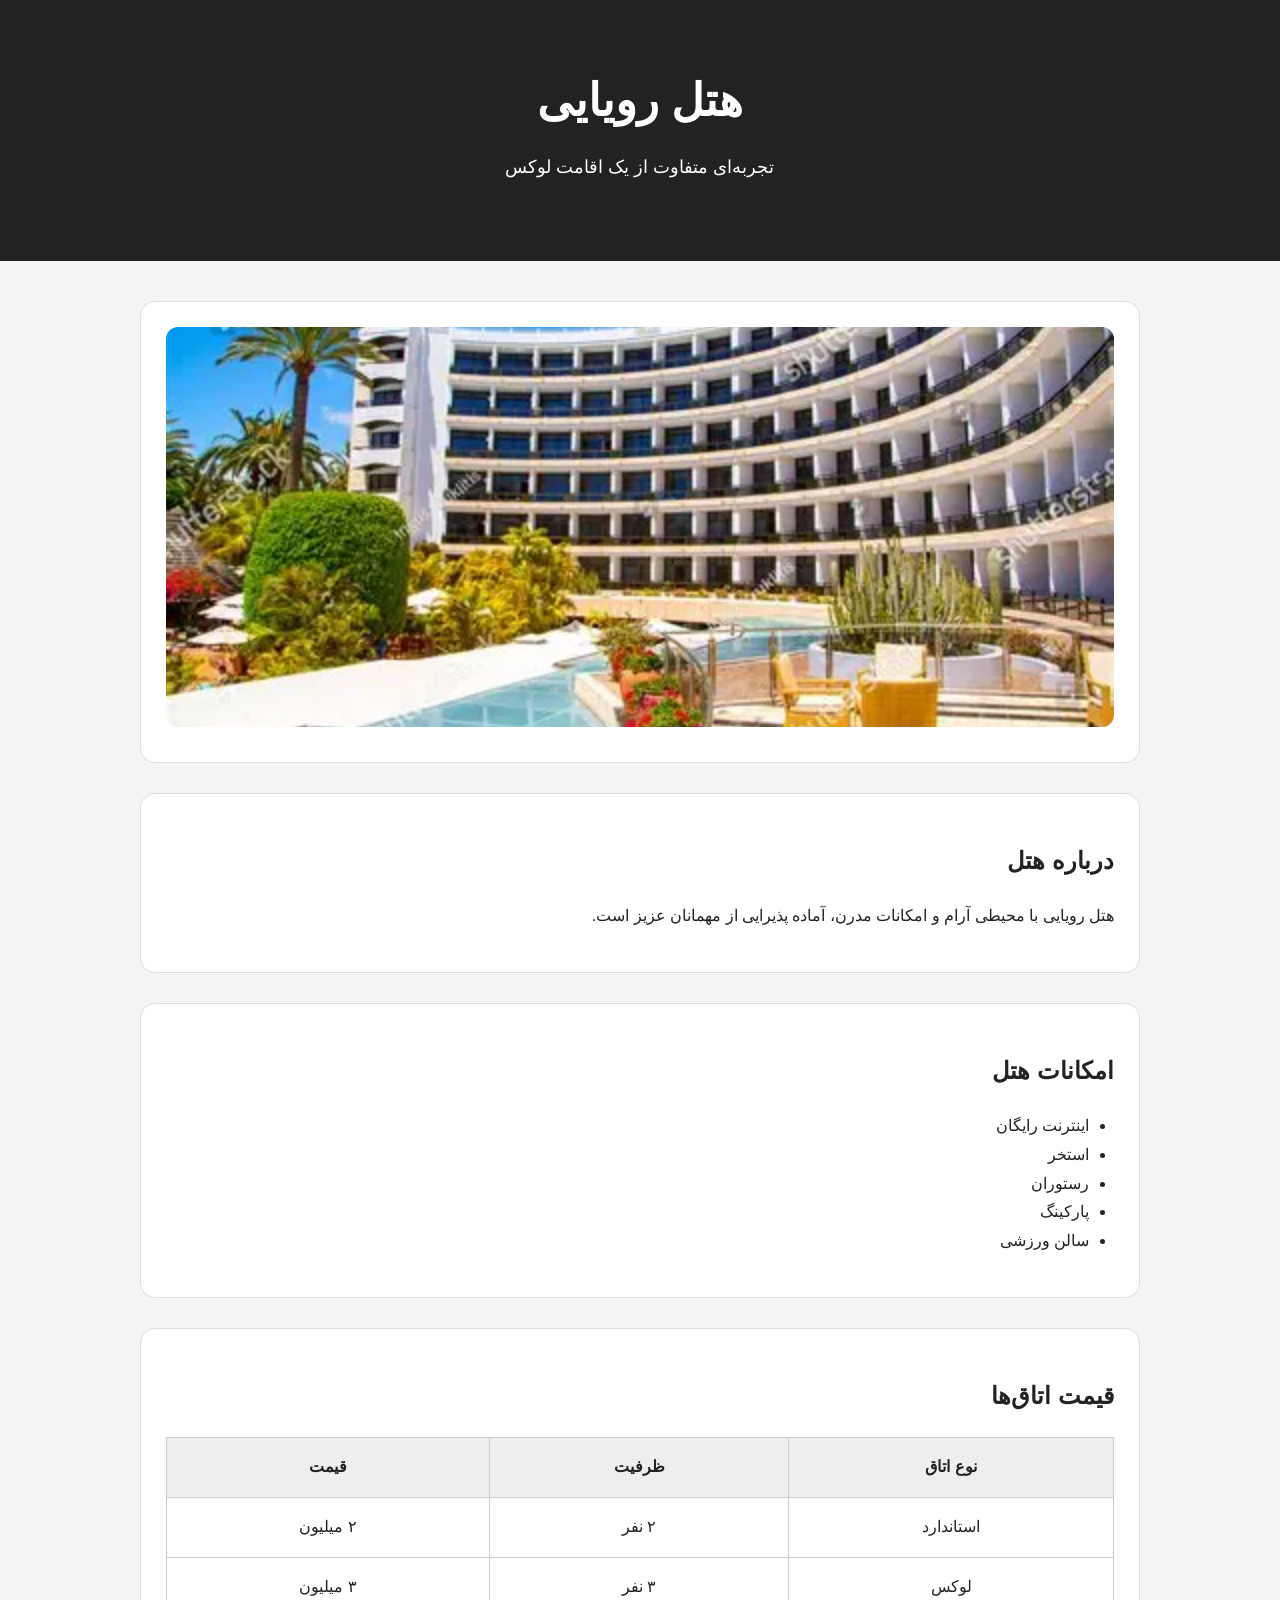
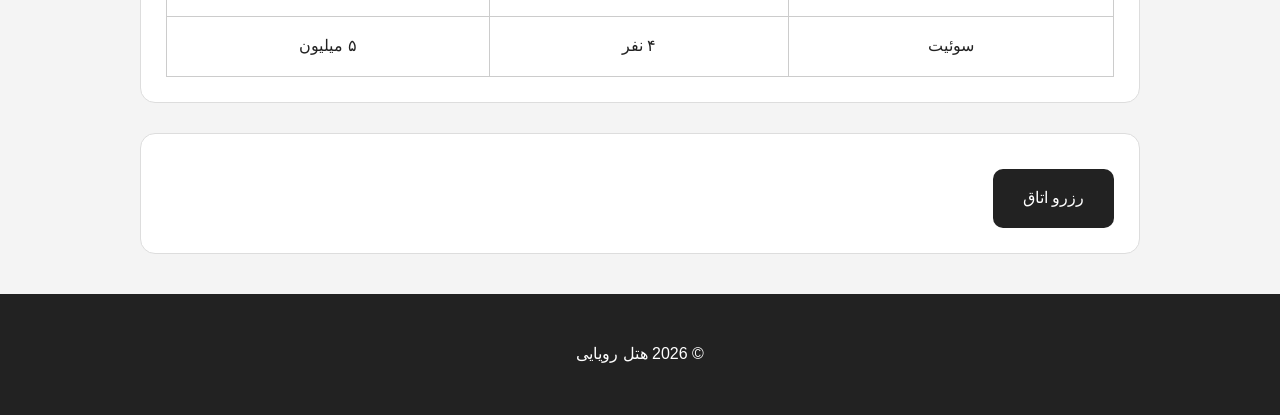
==== chat-gtpt-progect/index-chat.html @ 34f6f4dd "style.css" ====
<!DOCTYPE html>
<html lang="fa" dir="rtl">

<head>

    <meta charset="UTF-8">

    <meta name="viewport" content="width=device-width, initial-scale=1.0">

    <title>هتل رویایی</title>

    <link rel="stylesheet" href="style-chat.css">

</head>

<body>

    <header>

        <h1>هتل رویایی</h1>

        <p>تجربه‌ای متفاوت از یک اقامت لوکس</p>

    </header>


    <main>

        <section>

            <img src="../images/OIP.webp" alt="نمای هتل رویایی">

        </section>


        <section>

            <h2>درباره هتل</h2>

            <p>
                هتل رویایی با محیطی آرام و امکانات مدرن،
                آماده پذیرایی از مهمانان عزیز است.
            </p>

        </section>


        <section>

            <h2>امکانات هتل</h2>

            <ul>

                <li>اینترنت رایگان</li>
                <li>استخر</li>
                <li>رستوران</li>
                <li>پارکینگ</li>
                <li>سالن ورزشی</li>

            </ul>

        </section>


        <section>

            <h2>قیمت اتاق‌ها</h2>

            <table>

                <tr>
                    <th>نوع اتاق</th>
                    <th>ظرفیت</th>
                    <th>قیمت</th>
                </tr>

                <tr>
                    <td>استاندارد</td>
                    <td>۲ نفر</td>
                    <td>۲ میلیون</td>
                </tr>

                <tr>
                    <td>لوکس</td>
                    <td>۳ نفر</td>
                    <td>۳ میلیون</td>
                </tr>

                <tr>
                    <td>سوئیت</td>
                    <td>۴ نفر</td>
                    <td>۵ میلیون</td>
                </tr>

            </table>

        </section>


        <section>

            <a href="#" class="btn">
                رزرو اتاق
            </a>

        </section>

    </main>


    <footer>

        <p>© 2026 هتل رویایی</p>

    </footer>

</body>

</html>
---- chat-gtpt-progect/style-chat.css ----
* {
    box-sizing: border-box;
}

body {
    margin: 0;

    background-color: #f4f4f4;

    font-family: Arial, sans-serif;

    color: #222;

    line-height: 1.8;
}


header {
    background-color: #222;

    color: white;

    text-align: center;

    padding: 60px 20px;
}


header h1 {
    font-size: 45px;

    margin: 0;
}


header p {
    font-size: 18px;

    margin-top: 10px;
}


main {
    width: 90%;

    max-width: 1000px;

    margin: 40px auto;
}


section {
    background-color: white;

    padding: 25px;

    margin-bottom: 30px;

    border: 1px solid #ddd;

    border-radius: 15px;
}


section img {
    width: 100%;

    height: 400px;

    object-fit: cover;

    border-radius: 12px;
}


ul {
    padding-right: 25px;
}


table {
    width: 100%;

    border-collapse: collapse;
}


th,
td {
    border: 1px solid #ccc;

    padding: 15px;

    text-align: center;
}


th {
    background-color: #eee;
}


a {
    text-decoration: none;

    color: inherit;
}


.btn {
    display: inline-block;

    background-color: #222;

    color: white;

    padding: 15px 30px;

    border-radius: 10px;

    margin-top: 10px;
}


.btn:hover {
    background-color: #555;
}


footer {
    background-color: #222;

    color: white;

    text-align: center;

    padding: 30px;

    margin-top: 40px;
}
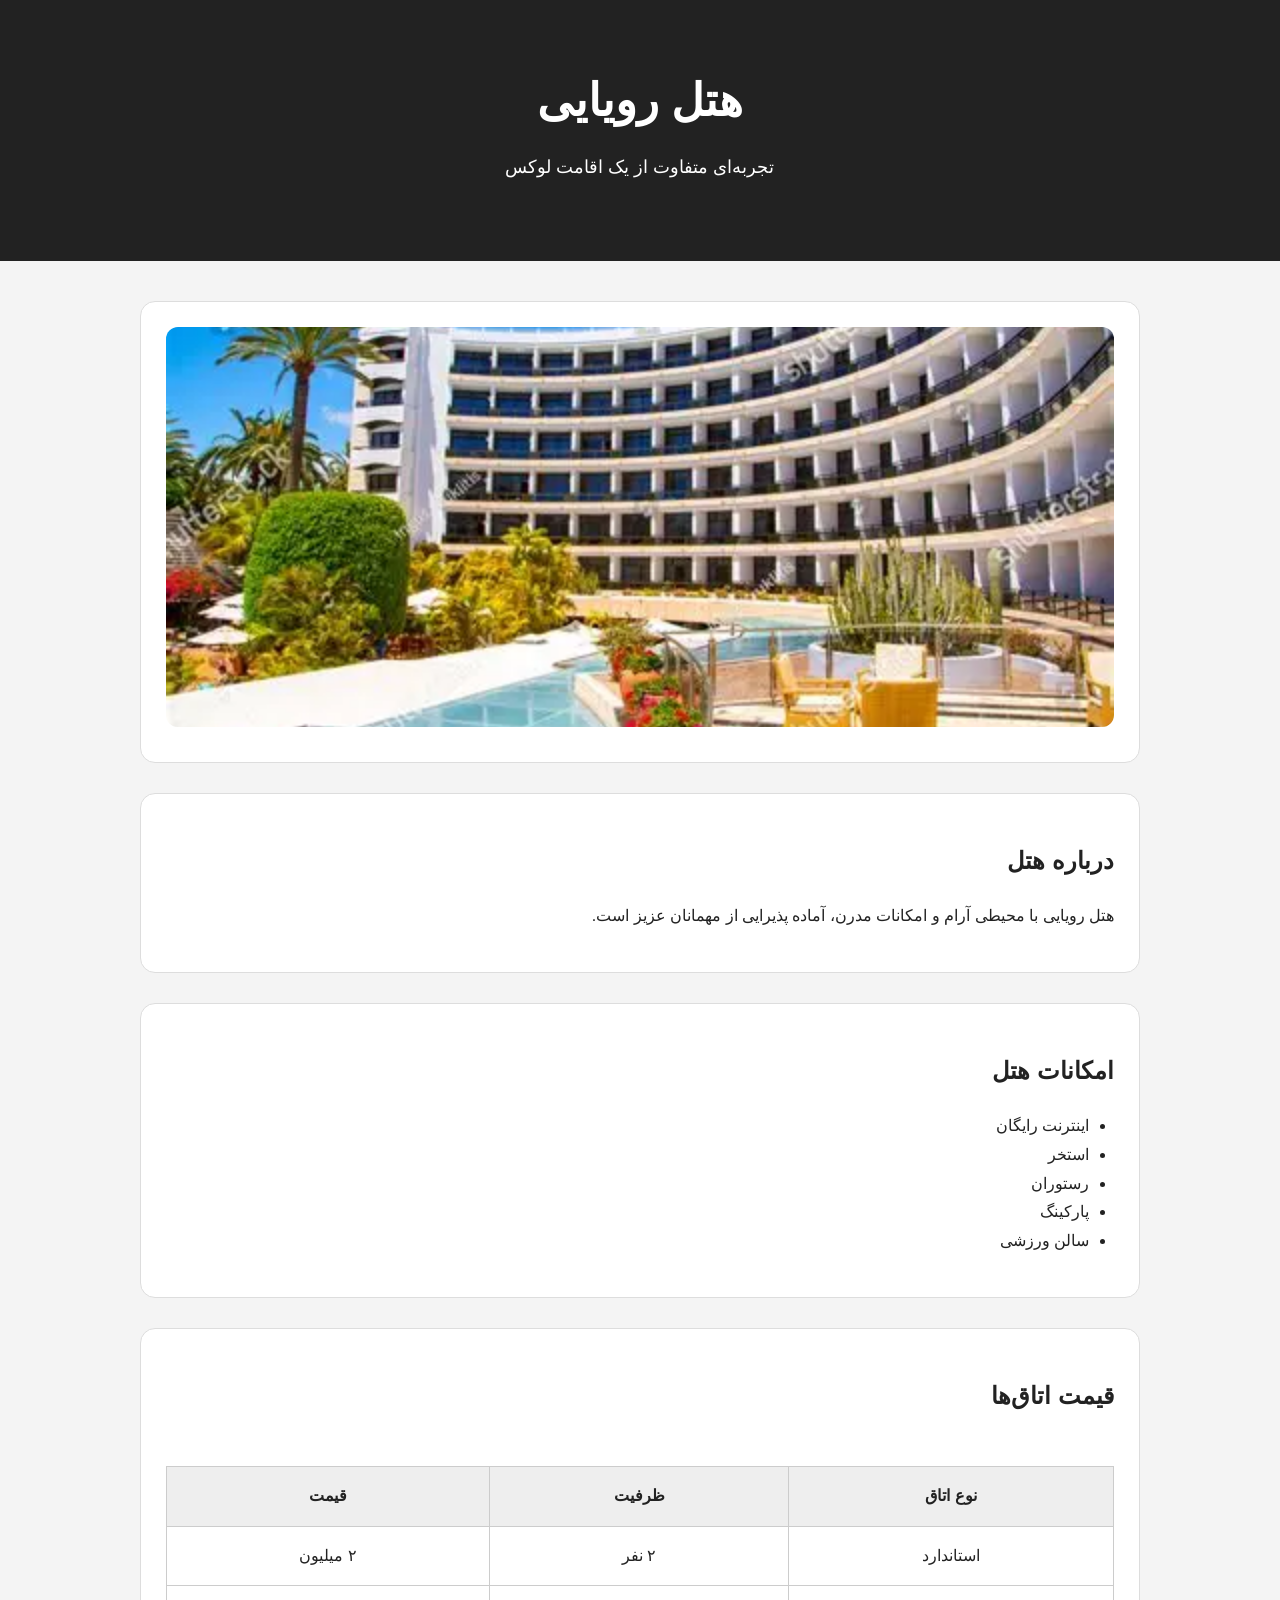
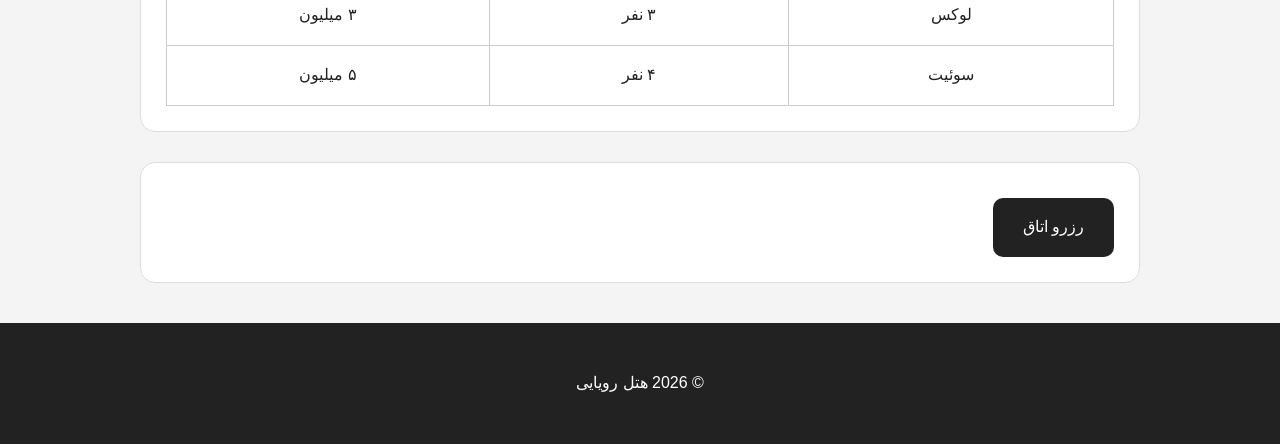
==== commit a032d688: "update chat html" ====
--- a/chat-gtpt-progect/index-chat.html
+++ b/chat-gtpt-progect/index-chat.html
@@ -73,7 +73,7 @@
                     <th>ظرفیت</th>
                     <th>قیمت</th>
                 </tr>
-
+<br>
                 <tr>
                     <td>استاندارد</td>
                     <td>۲ نفر</td>
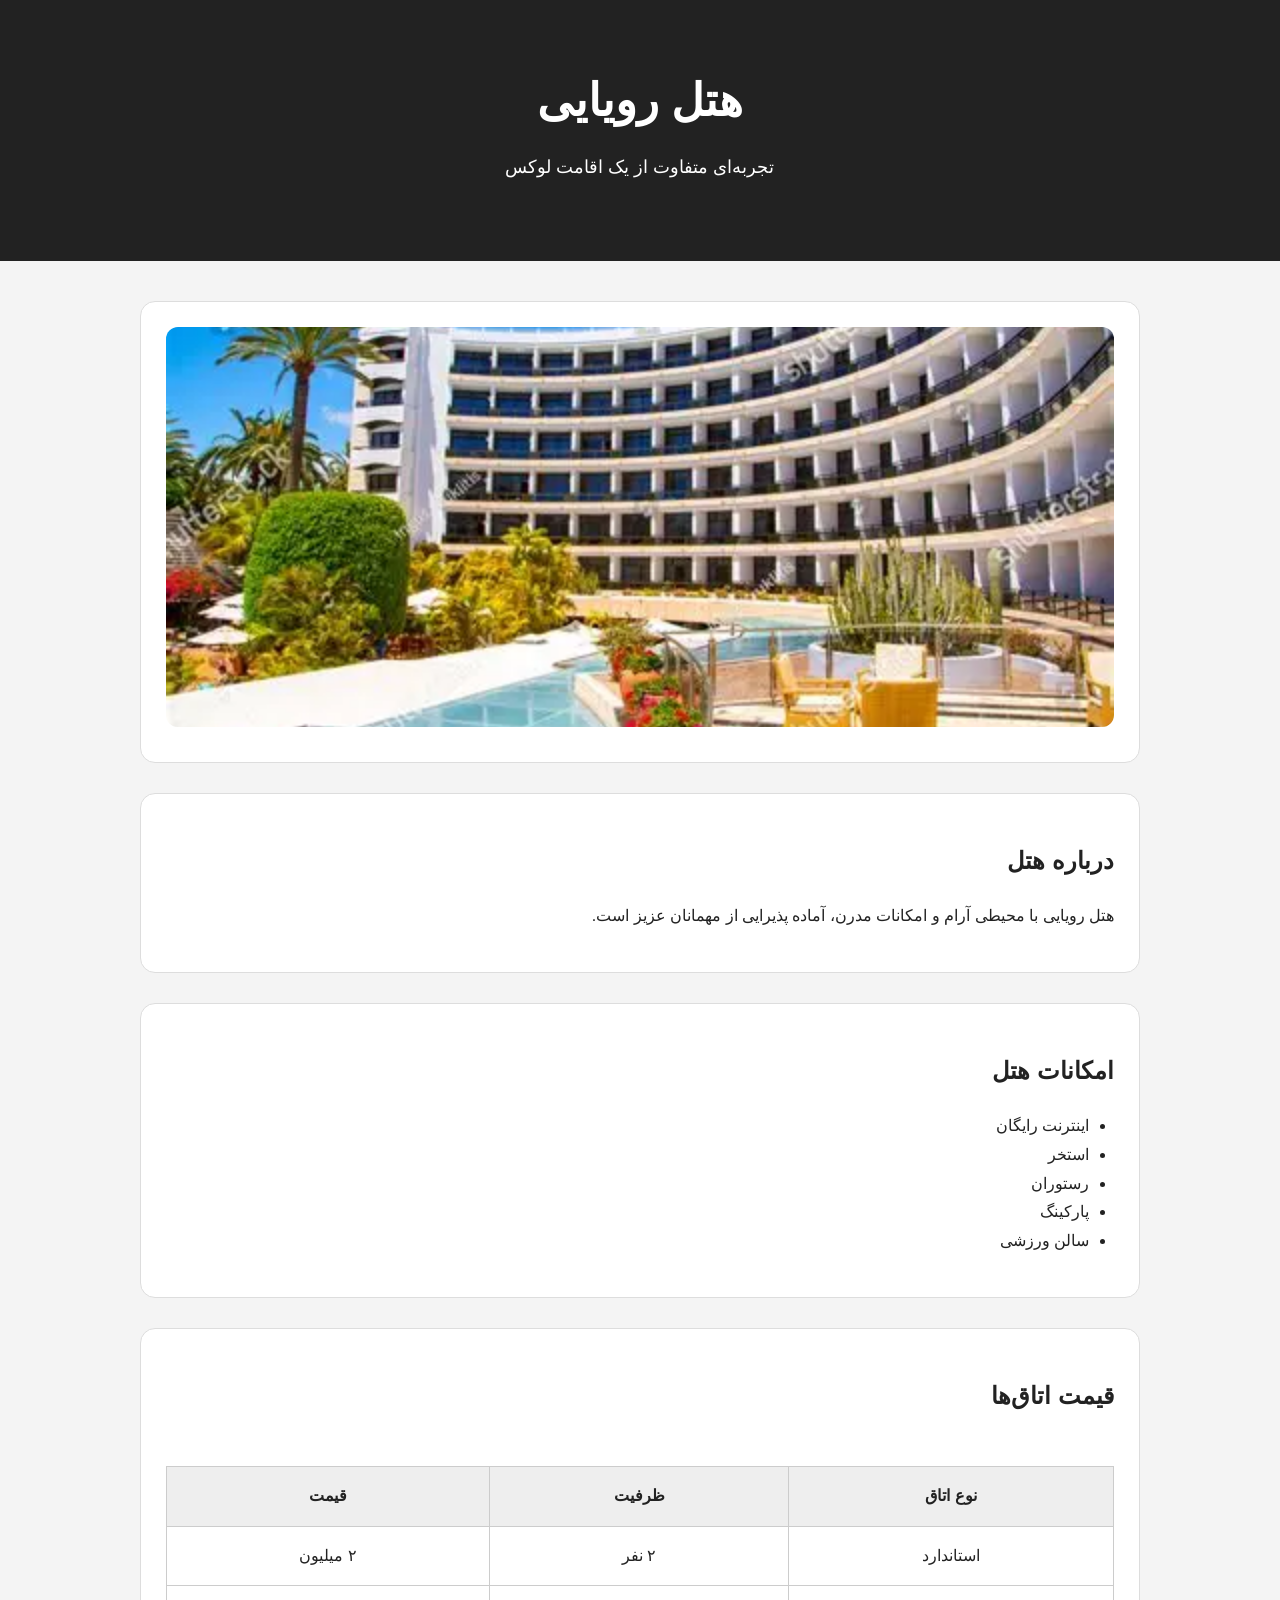
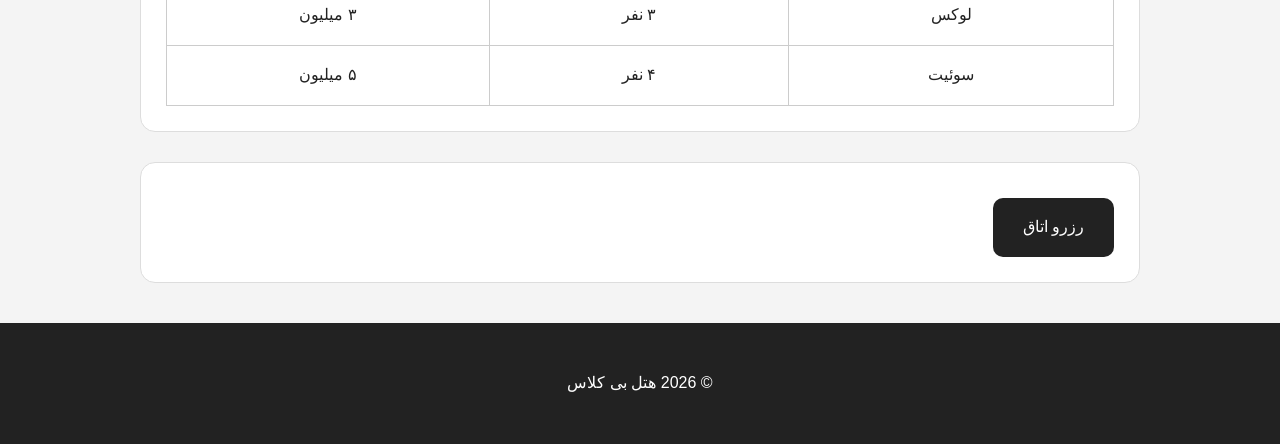
==== commit dde7a182: "add hama" ====
--- a/chat-gtpt-progect/index-chat.html
+++ b/chat-gtpt-progect/index-chat.html
@@ -110,7 +110,7 @@
 
     <footer>
 
-        <p>© 2026 هتل رویایی</p>
+        <p>© 2026 هتل بی کلاس</p>
 
     </footer>
 
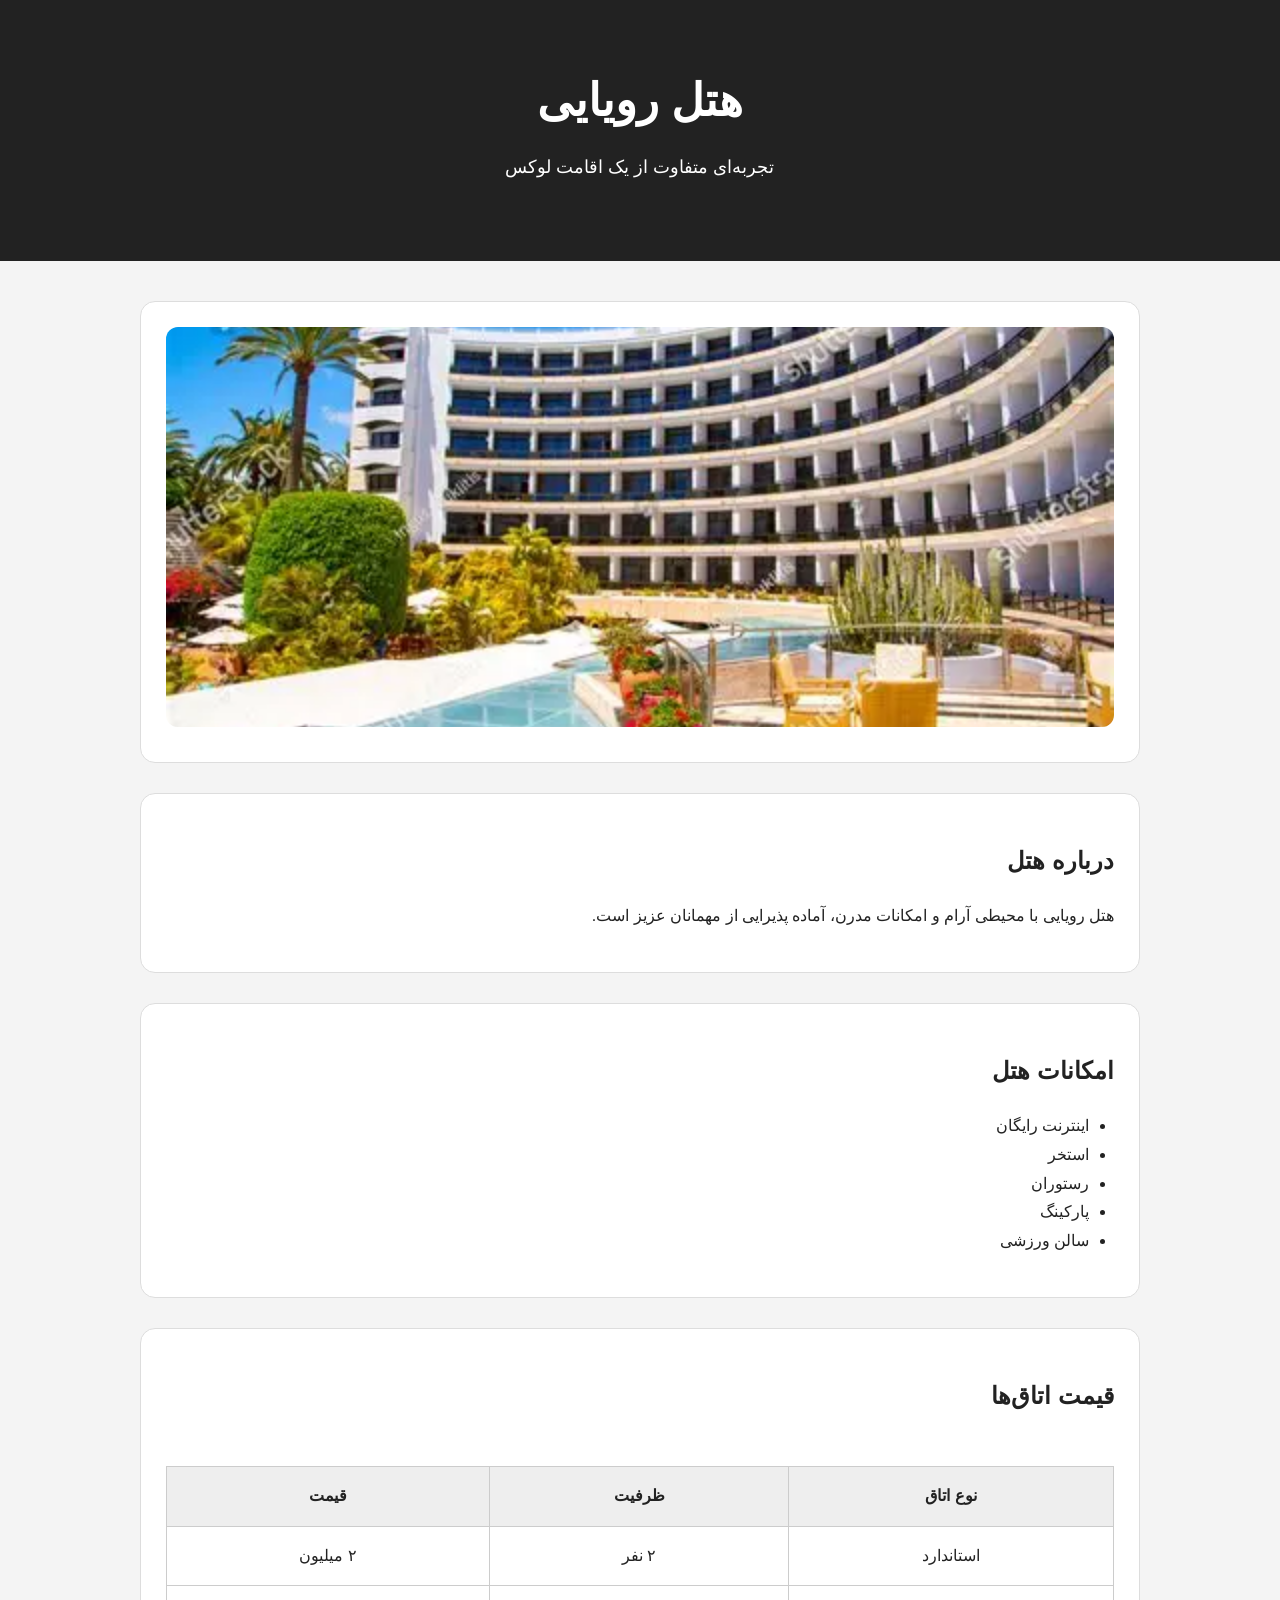
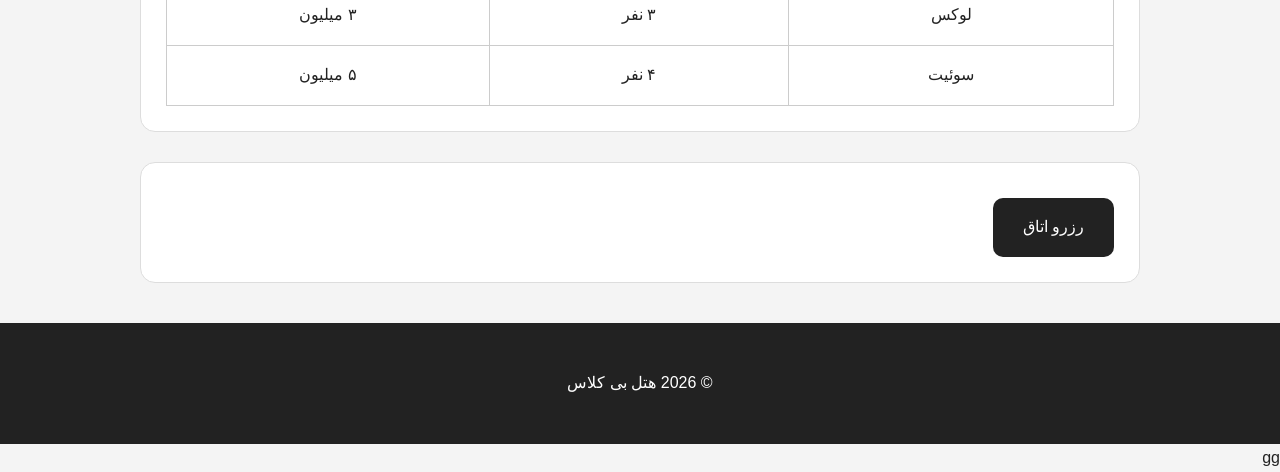
==== commit 167e624d: "add gg" ====
--- a/chat-gtpt-progect/index-chat.html
+++ b/chat-gtpt-progect/index-chat.html
@@ -113,7 +113,7 @@
         <p>© 2026 هتل بی کلاس</p>
 
     </footer>
-
+gg
 </body>
 
 </html>
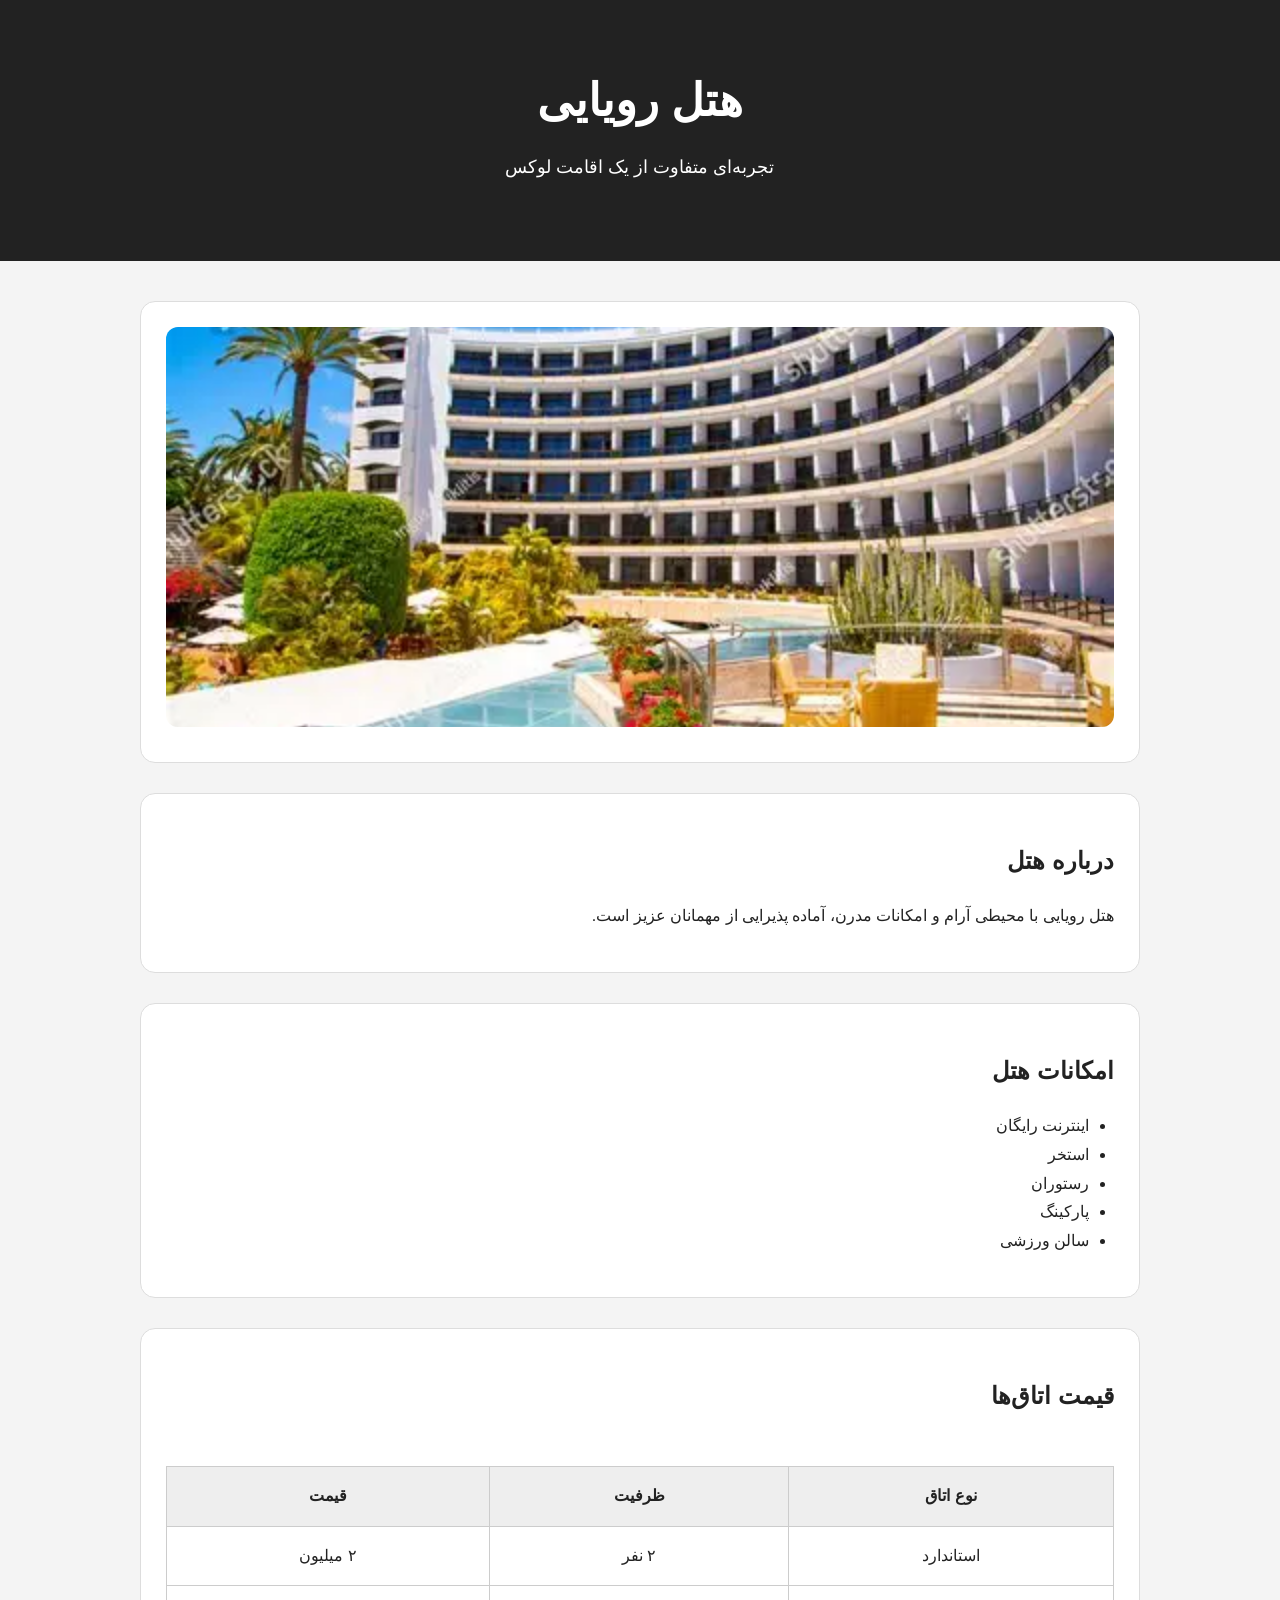
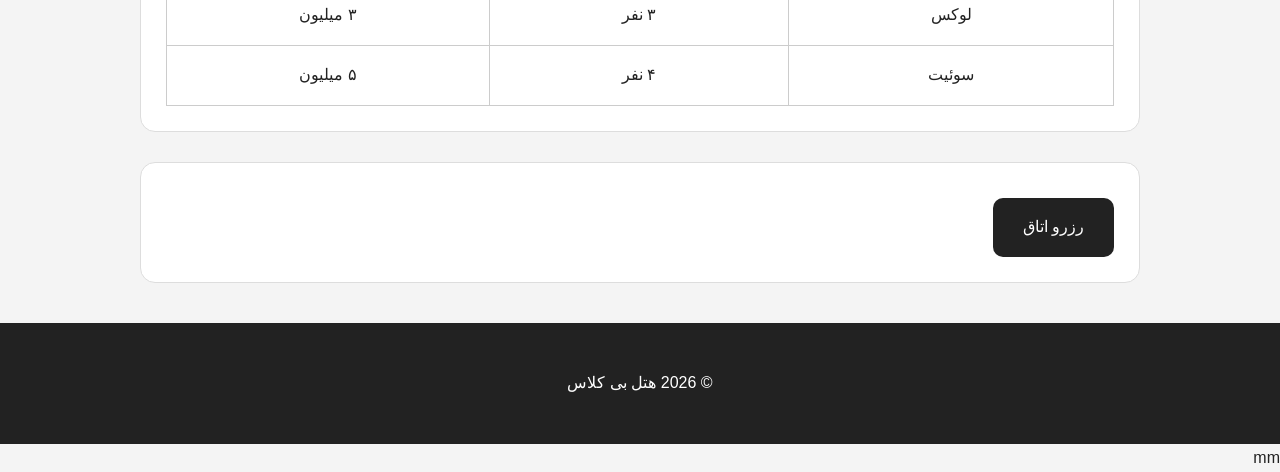
==== commit 75faf5d3: "change gg to mm" ====
--- a/chat-gtpt-progect/index-chat.html
+++ b/chat-gtpt-progect/index-chat.html
@@ -113,7 +113,7 @@
         <p>© 2026 هتل بی کلاس</p>
 
     </footer>
-gg
+mm
 </body>
 
 </html>
